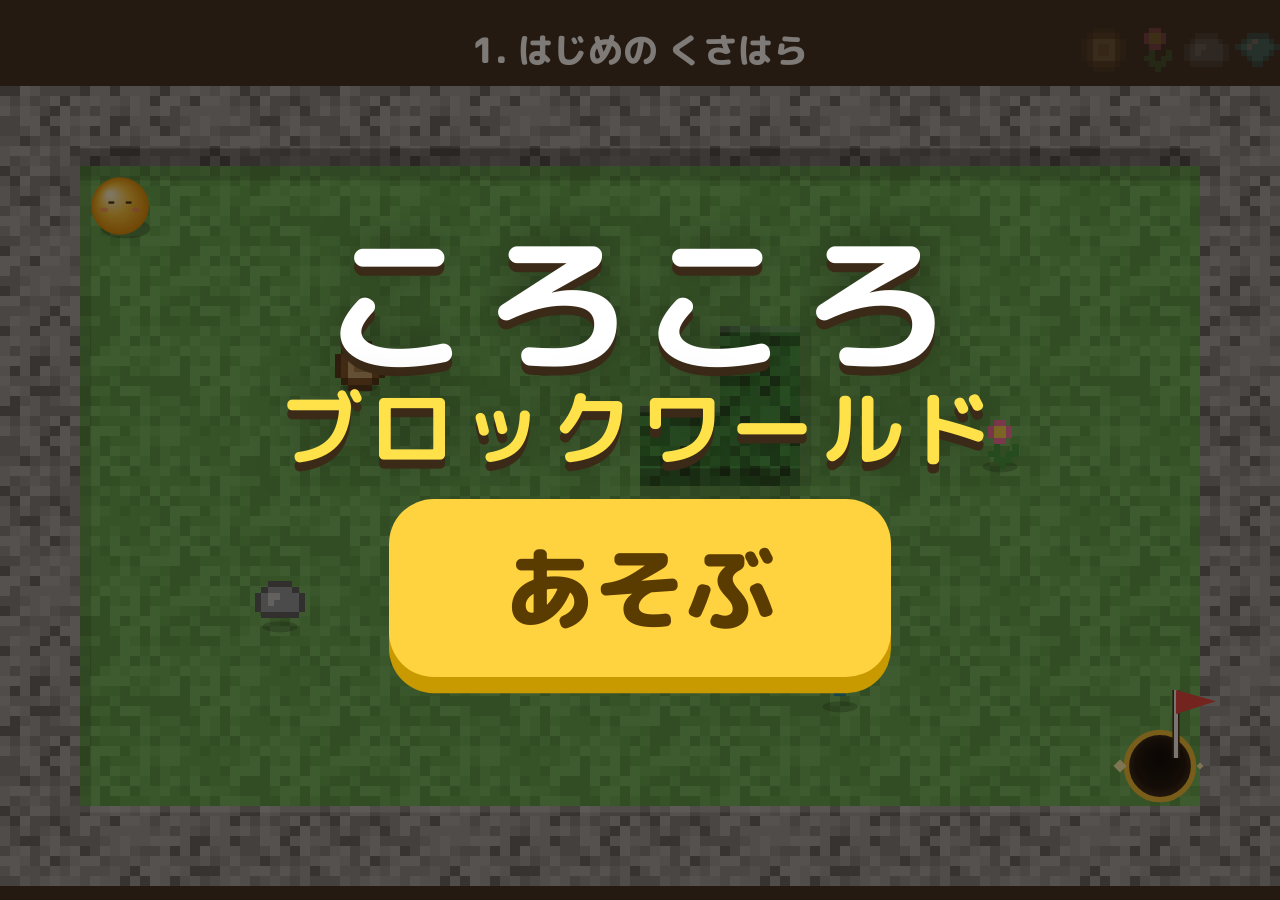
==== index.html @ cca5659e "feat: ステージ1〜5の本編（転がしてゴールに入れる）を追加 (ryokkon624/korokoro-block#5) Co-Authored-By: Claude Opus 5.5 <nore" ====
<!doctype html>
<html lang="ja">
<head>
<meta charset="utf-8">
<meta name="viewport" content="width=device-width,initial-scale=1,maximum-scale=1,user-scalable=no">
<meta name="theme-color" content="#3a2a1c">
<title>ころころ ブロックワールド</title>
<link rel="icon" href="data:,">
<link rel="preconnect" href="https://fonts.googleapis.com">
<link rel="preconnect" href="https://fonts.gstatic.com" crossorigin>
<link href="https://fonts.googleapis.com/css2?family=M+PLUS+Rounded+1c:wght@800&display=swap" rel="stylesheet">
<link rel="stylesheet" href="css/style.css">
</head>
<body>
<canvas id="cv"></canvas>

<div id="title" class="screen">
  <h1>ころころ<span class="sub">ブロックワールド</span></h1>
  <button id="bPlay" class="big">あそぶ</button>
</div>

<div id="select" class="screen hidden">
  <h2>どこで あそぶ？</h2>
  <div id="stageList"></div>
  <div id="inventory"></div>
</div>

<div id="clear" class="screen hidden">
  <h2 id="clearTitle">クリア！</h2>
  <div id="clearItems"></div>
  <p id="clearNote" class="note"></p>
  <div class="row">
    <button id="bRetry" class="btn">もういちど</button>
    <button id="bNext" class="btn go">つぎへ ▶</button>
  </div>
  <button id="bToSelect" class="btn">ステージを えらぶ</button>
</div>

<button id="bBack" class="hidden">◀ もどる</button>

<script type="module" src="js/main.js"></script>
</body>
</html>
---- css/style.css ----
:root {
  --font: "M PLUS Rounded 1c", system-ui, sans-serif;
  --ink: #3b2a17;
}

html,
body {
  margin: 0;
  height: 100%;
  overflow: hidden;
  background: #3a2a1c;
  font-family: var(--font);
  touch-action: none;
  user-select: none;
  -webkit-user-select: none;
  -webkit-tap-highlight-color: transparent;
}

canvas {
  display: block;
  position: fixed;
  inset: 0;
}

.screen {
  position: fixed;
  inset: 0;
  display: flex;
  flex-direction: column;
  align-items: center;
  justify-content: center;
  gap: 3vh;
  padding: 0 16px;
  background: rgba(20, 14, 8, 0.55);
}

.hidden {
  display: none !important;
}

h1 {
  margin: 0;
  color: #fff;
  font-size: min(13vw, 17vh);
  line-height: 1.05;
  text-align: center;
  letter-spacing: 0.04em;
  text-shadow: 0 0.06em 0 var(--ink), 0 0 0.3em rgba(0, 0, 0, 0.4);
}

h1 .sub {
  display: block;
  font-size: 0.55em;
  color: #ffe14a;
}

h2 {
  margin: 0;
  color: #fff;
  font-size: min(6vw, 9vh);
  text-align: center;
  text-shadow: 0 0.08em 0 var(--ink);
}

button {
  font-family: inherit;
  font-weight: 800;
  border: none;
  cursor: pointer;
}

.big {
  font-size: min(7vw, 11vh);
  padding: 0.25em 1.3em;
  border-radius: 0.5em;
  background: #ffd23f;
  color: #5a3b00;
  box-shadow: 0 0.18em 0 #c99a00;
}

.btn {
  font-size: min(4vw, 6.5vh);
  padding: 0.35em 1em;
  border-radius: 0.5em;
  background: #fff;
  color: var(--ink);
  box-shadow: 0 0.16em 0 #b9a88f;
}

.btn.go {
  background: #7ed957;
  color: #1f4d10;
  box-shadow: 0 0.16em 0 #4f9a30;
}

.big:active,
.btn:active,
.stage:active {
  transform: translateY(0.1em);
  box-shadow: none;
}

.row {
  display: flex;
  gap: 3vw;
}

#stageList {
  display: flex;
  flex-wrap: wrap;
  justify-content: center;
  gap: 2vw;
}

.stage {
  display: flex;
  flex-direction: column;
  align-items: center;
  justify-content: center;
  gap: 0.3em;
  width: min(16vw, 28vh);
  aspect-ratio: 1;
  padding: 0.4em;
  border-radius: 0.35em;
  background: #6fb35c;
  color: #fff;
  font-size: min(2.3vw, 3.8vh);
  box-shadow: inset 0 -0.4em 0 rgba(0, 0, 0, 0.22), 0 0.2em 0 #2f5a24;
}

.stage .num {
  font-size: 3em;
  line-height: 1;
  text-shadow: 0 0.06em 0 rgba(0, 0, 0, 0.35);
}

.stage .name {
  line-height: 1.25;
  text-align: center;
  word-break: keep-all; /* 「くさ／はら」のように途中で折り返さず、スペースで折り返す */
}

.stage .stars {
  font-size: 1.5em;
  color: #ffe14a;
  letter-spacing: 0.1em;
  text-shadow: 0 0.06em 0 rgba(0, 0, 0, 0.35);
}

.stage.locked {
  background: #7a7a7a;
  box-shadow: inset 0 -0.4em 0 rgba(0, 0, 0, 0.22), 0 0.2em 0 #444;
  opacity: 0.85;
}

#inventory,
#clearItems {
  display: flex;
  flex-wrap: wrap;
  justify-content: center;
  align-items: center;
  gap: 2.5vw;
  color: #fff;
  font-size: min(3.6vw, 5.5vh);
  text-shadow: 0 0.08em 0 var(--ink);
}

.inv {
  display: inline-flex;
  align-items: center;
  gap: 0.2em;
}

.inv img {
  width: 1.4em;
  height: 1.4em;
  image-rendering: pixelated;
}

.note {
  margin: 0;
  color: #ffe14a;
  font-size: min(3.6vw, 5.5vh);
  text-shadow: 0 0.08em 0 var(--ink);
}

.note:empty {
  display: none;
}

#bBack {
  position: fixed;
  left: 8px;
  top: 8px;
  z-index: 5;
  font-size: 20px;
  padding: 8px 14px;
  border-radius: 12px;
  background: rgba(255, 255, 255, 0.85);
  color: var(--ink);
}
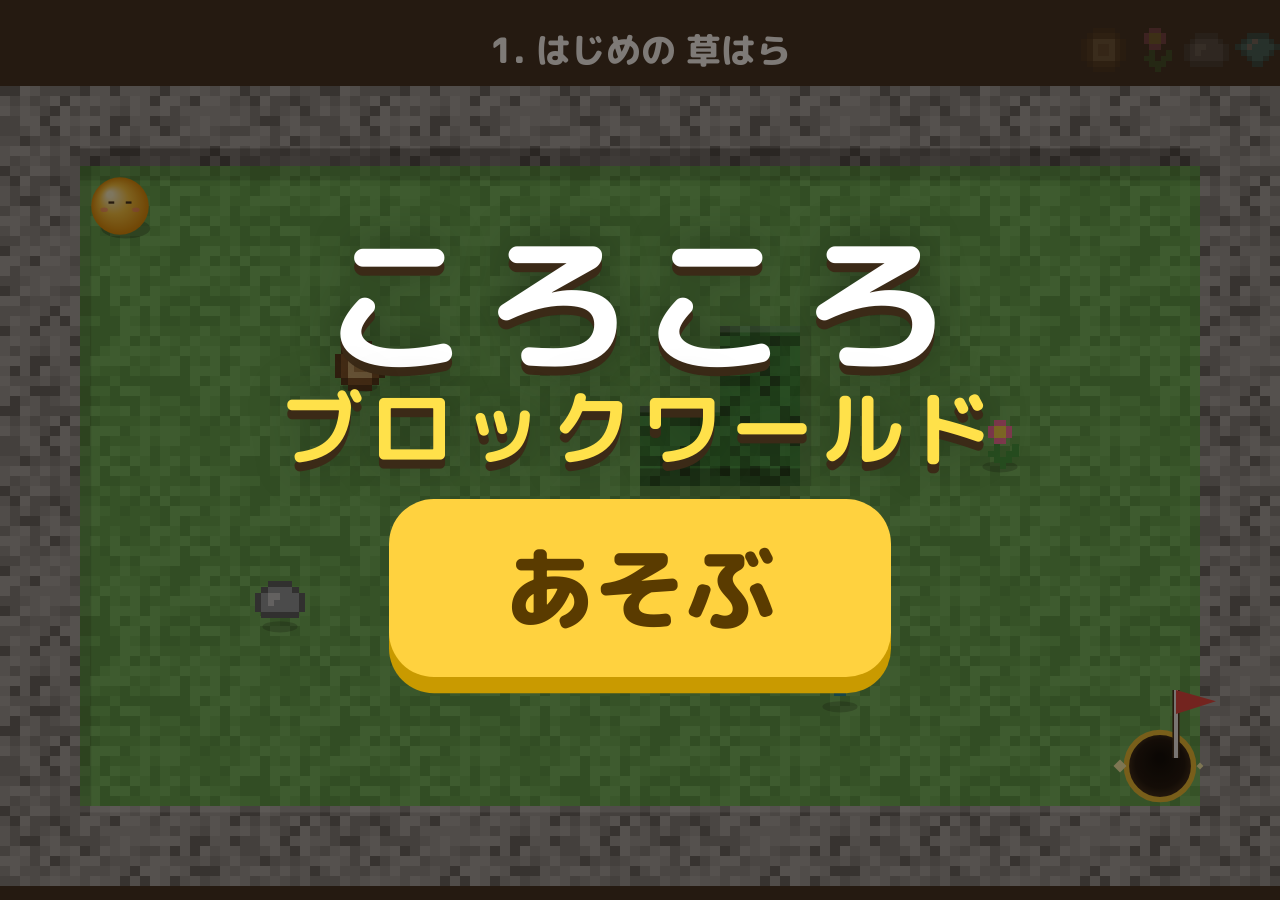
==== commit 8850275a: "fix: 更新直後に古いJS/CSSが使われないよう毎回読みなおすように修正 (ryokkon624/korokoro-block#9) Co-Authored-By: Claude Opus 5.5" ====
--- a/index.html
+++ b/index.html
@@ -9,7 +9,18 @@
 <link rel="preconnect" href="https://fonts.googleapis.com">
 <link rel="preconnect" href="https://fonts.gstatic.com" crossorigin>
 <link href="https://fonts.googleapis.com/css2?family=M+PLUS+Rounded+1c:wght@800&display=swap" rel="stylesheet">
-<link rel="stylesheet" href="css/style.css">
+<script>
+  // GitHub Pages は JS/CSS を10分キャッシュさせるので、更新直後に古いファイルが混ざらないよう毎回読みなおす。
+  // js/ にファイルを増やしたら FILES にも足すこと
+  (() => {
+    const FILES = ['main', 'game', 'stages', 'art', 'sensor', 'sound', 'save'];
+    const v = Date.now();
+    const imports = {};
+    for (const f of FILES) imports[new URL(`js/${f}.js`, location.href).href] = `./js/${f}.js?v=${v}`;
+    document.write(`<link rel="stylesheet" href="css/style.css?v=${v}">`);
+    document.write(`<script type="importmap">${JSON.stringify({ imports })}<\/script>`);
+  })();
+</script>
 </head>
 <body>
 <canvas id="cv"></canvas>
@@ -38,6 +49,7 @@
 
 <button id="bBack" class="hidden">◀ もどる</button>
 
-<script type="module" src="js/main.js"></script>
+<!-- import map を通すため src ではなく import で読む -->
+<script type="module">import './js/main.js';</script>
 </body>
 </html>
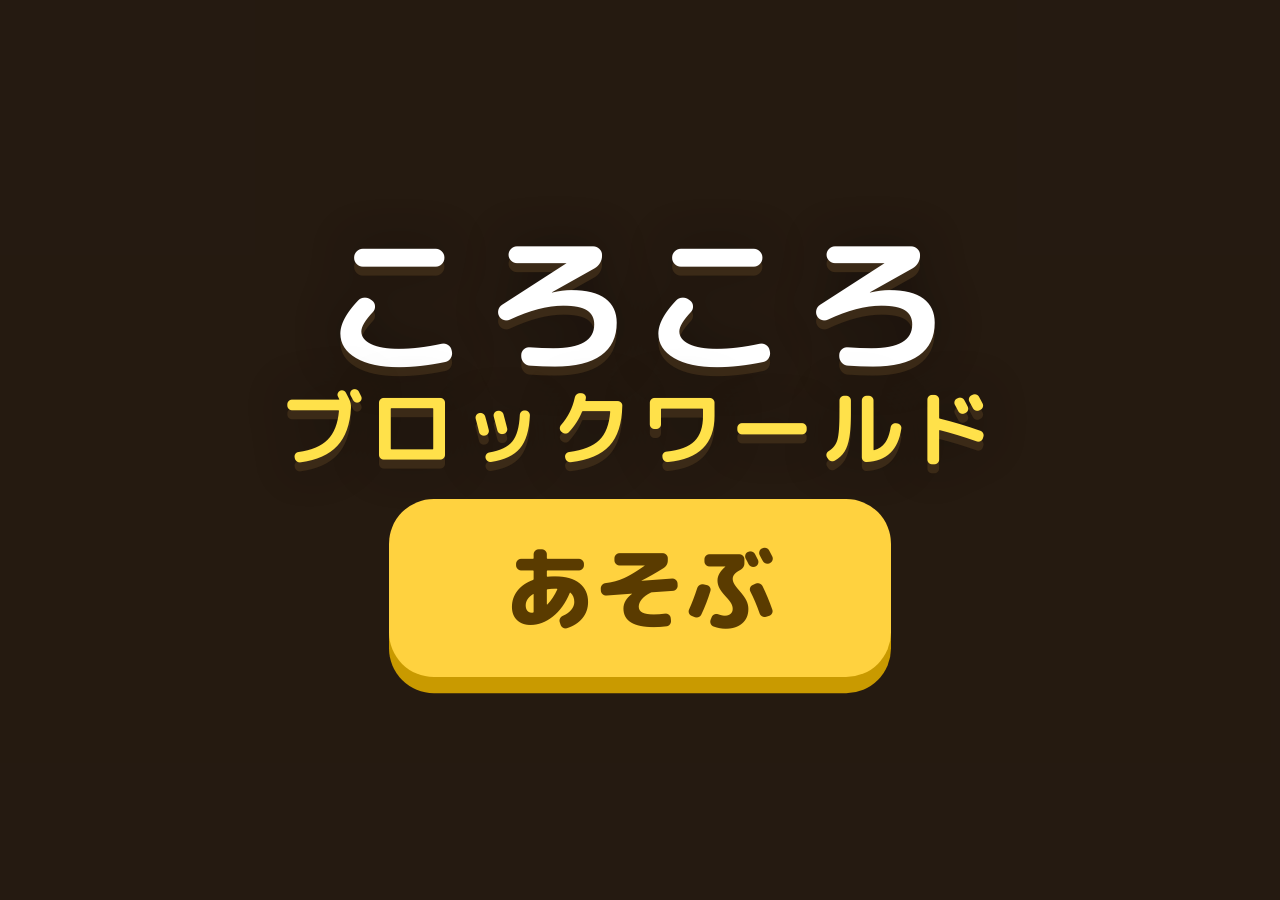
==== commit b3096d64: "feat: あつめた素材でブロックをおいて家をつくる「おうちづくり」を追加 (ryokkon624/korokoro-block#11) Co-Authored-By: Claude Opus 5.5" ====
--- a/index.html
+++ b/index.html
@@ -13,7 +13,7 @@
   // GitHub Pages は JS/CSS を10分キャッシュさせるので、更新直後に古いファイルが混ざらないよう毎回読みなおす。
   // js/ にファイルを増やしたら FILES にも足すこと
   (() => {
-    const FILES = ['main', 'game', 'stages', 'art', 'sensor', 'sound', 'save'];
+    const FILES = ['main', 'game', 'house', 'physics', 'stages', 'art', 'sensor', 'sound', 'save'];
     const v = Date.now();
     const imports = {};
     for (const f of FILES) imports[new URL(`js/${f}.js`, location.href).href] = `./js/${f}.js?v=${v}`;
@@ -34,6 +34,7 @@
   <h2>どこで あそぶ？</h2>
   <div id="stageList"></div>
   <div id="inventory"></div>
+  <button id="bHouse" class="btn go">🏠 おうちを つくる</button>
 </div>
 
 <div id="clear" class="screen hidden">
@@ -47,6 +48,15 @@
   <button id="bToSelect" class="btn">ステージを えらぶ</button>
 </div>
 
+<div id="palette" class="hidden"></div>
+
+<div id="gift" class="screen hidden">
+  <h2>はじめての おうちづくり！</h2>
+  <p class="note">プレゼントだよ</p>
+  <div id="giftItems"></div>
+  <button id="bGiftOk" class="big">やったー！</button>
+</div>
+
 <button id="bBack" class="hidden">◀ もどる</button>
 
 <!-- import map を通すため src ではなく import で読む -->
--- a/css/style.css
+++ b/css/style.css
@@ -154,7 +154,8 @@
 }
 
 #inventory,
-#clearItems {
+#clearItems,
+#giftItems {
   display: flex;
   flex-wrap: wrap;
   justify-content: center;
@@ -199,3 +200,60 @@
   background: rgba(255, 255, 255, 0.85);
   color: var(--ink);
 }
+
+/* ---------- おうちづくり ---------- */
+#palette {
+  position: fixed;
+  display: flex;
+  justify-content: center;
+  align-items: center;
+  gap: calc(var(--t) * 0.3);
+}
+
+.pal {
+  display: flex;
+  flex-direction: column;
+  align-items: center;
+  justify-content: center;
+  gap: calc(var(--t) * 0.08);
+  width: calc(var(--t) * 2.1);
+  height: calc(var(--t) * 1.6);
+  padding: 0;
+  border-radius: calc(var(--t) * 0.25);
+  background: rgba(255, 255, 255, 0.88);
+  color: var(--ink);
+  font-size: calc(var(--t) * 0.36);
+  box-shadow: 0 calc(var(--t) * 0.08) 0 #b9a88f;
+}
+
+.pal .blk {
+  width: calc(var(--t) * 0.85);
+  height: calc(var(--t) * 0.85);
+  image-rendering: pixelated;
+}
+
+.pal .cnt {
+  display: inline-flex;
+  align-items: center;
+  gap: 0.1em;
+}
+
+.pal .cnt img {
+  width: 1.1em;
+  height: 1.1em;
+  image-rendering: pixelated;
+}
+
+.pal.on {
+  background: #ffd23f;
+  box-shadow: 0 0 0 calc(var(--t) * 0.07) #fff, 0 calc(var(--t) * 0.08) 0 #c99a00;
+  transform: translateY(calc(var(--t) * -0.08));
+}
+
+.pal.empty {
+  opacity: 0.5;
+}
+
+#gift {
+  z-index: 10;
+}
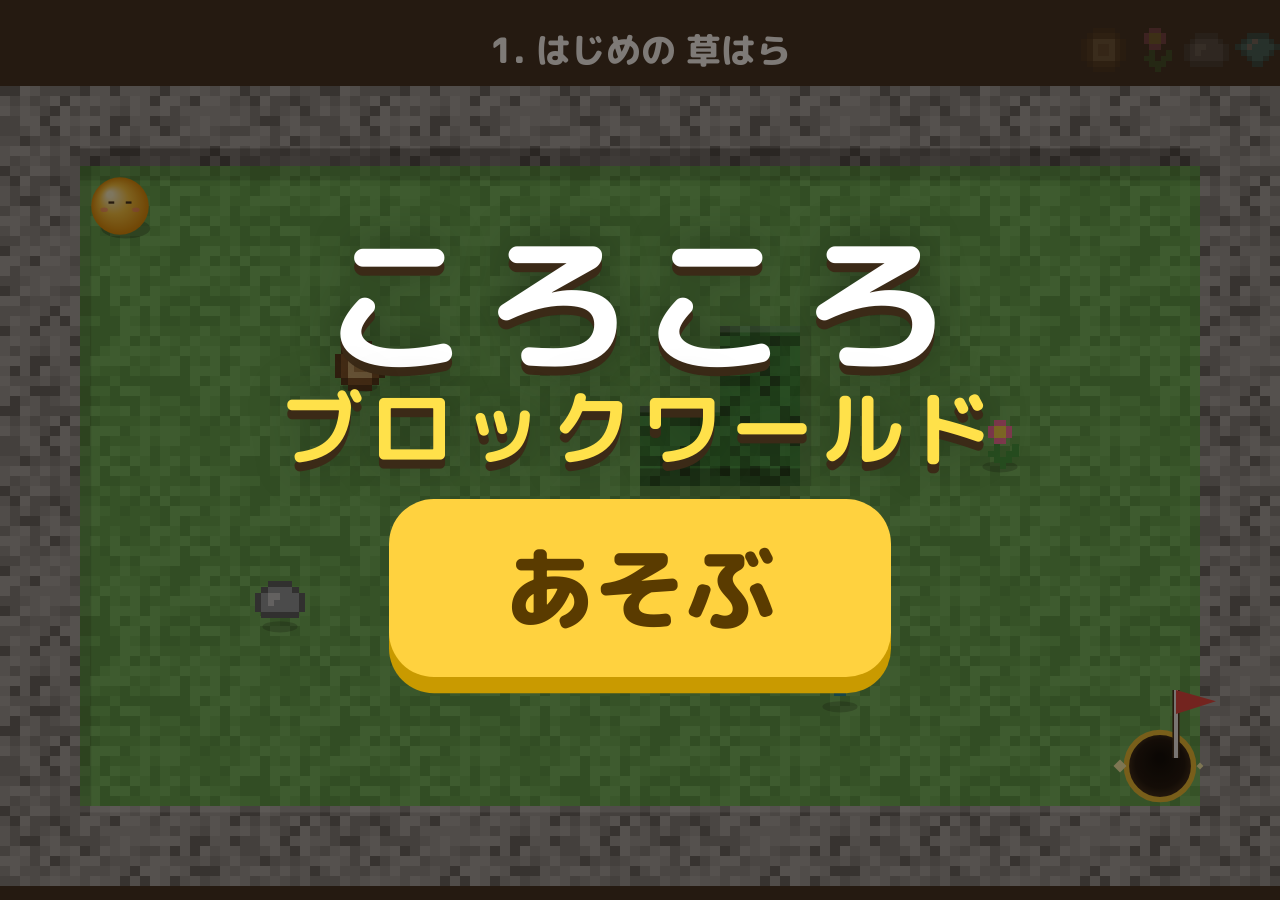
==== commit a52aa5e8: "Merge pull request #12 from ryokkon624/feature/11-house-building feat: あつめた素材でブロックをおいて家をつくる「おうちづくり」を" ====
(no text change in the page or its own stylesheets)
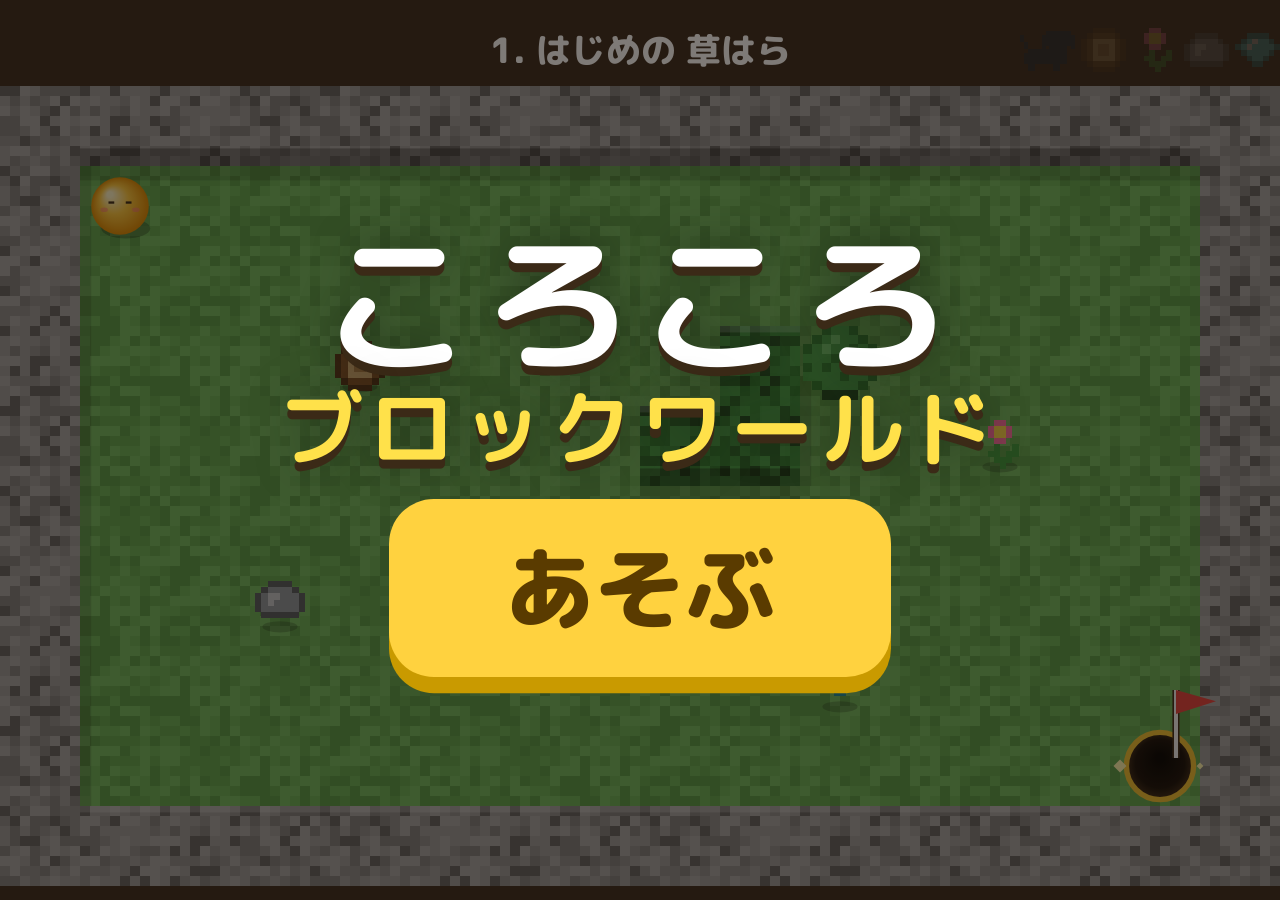
==== commit 8fb0b425: "feat: ステージで見つけたどうぶつが おうちに すむ「ともだち」を追加 (ryokkon624/korokoro-block#15) - 犬・ねこ・りす のドット絵（たち・あるき・すわり・まばたき" ====
--- a/index.html
+++ b/index.html
@@ -13,7 +13,7 @@
   // GitHub Pages は JS/CSS を10分キャッシュさせるので、更新直後に古いファイルが混ざらないよう毎回読みなおす。
   // js/ にファイルを増やしたら FILES にも足すこと
   (() => {
-    const FILES = ['main', 'game', 'house', 'physics', 'stages', 'art', 'sensor', 'sound', 'save'];
+    const FILES = ['main', 'game', 'house', 'friends', 'physics', 'stages', 'art', 'sensor', 'sound', 'save'];
     const v = Date.now();
     const imports = {};
     for (const f of FILES) imports[new URL(`js/${f}.js`, location.href).href] = `./js/${f}.js?v=${v}`;
@@ -40,6 +40,7 @@
 <div id="clear" class="screen hidden">
   <h2 id="clearTitle">クリア！</h2>
   <div id="clearItems"></div>
+  <div id="clearFriend"></div>
   <p id="clearNote" class="note"></p>
   <div class="row">
     <button id="bRetry" class="btn">もういちど</button>
--- a/css/style.css
+++ b/css/style.css
@@ -11,6 +11,7 @@
   background: #3a2a1c;
   font-family: var(--font);
   touch-action: none;
+  overscroll-behavior: none;
   user-select: none;
   -webkit-user-select: none;
   -webkit-tap-highlight-color: transparent;
@@ -20,6 +21,7 @@
   display: block;
   position: fixed;
   inset: 0;
+  touch-action: none; /* touch-action は子に引きつがれないので、キャンバスにも指定する */
 }
 
 .screen {
@@ -147,6 +149,14 @@
   text-shadow: 0 0.06em 0 rgba(0, 0, 0, 0.35);
 }
 
+.stage .stars img {
+  width: 1.1em;
+  height: 1.1em;
+  margin-left: 0.15em;
+  vertical-align: -0.15em;
+  image-rendering: pixelated;
+}
+
 .stage.locked {
   background: #7a7a7a;
   box-shadow: inset 0 -0.4em 0 rgba(0, 0, 0, 0.22), 0 0.2em 0 #444;
@@ -155,6 +165,7 @@
 
 #inventory,
 #clearItems,
+#clearFriend,
 #giftItems {
   display: flex;
   flex-wrap: wrap;
